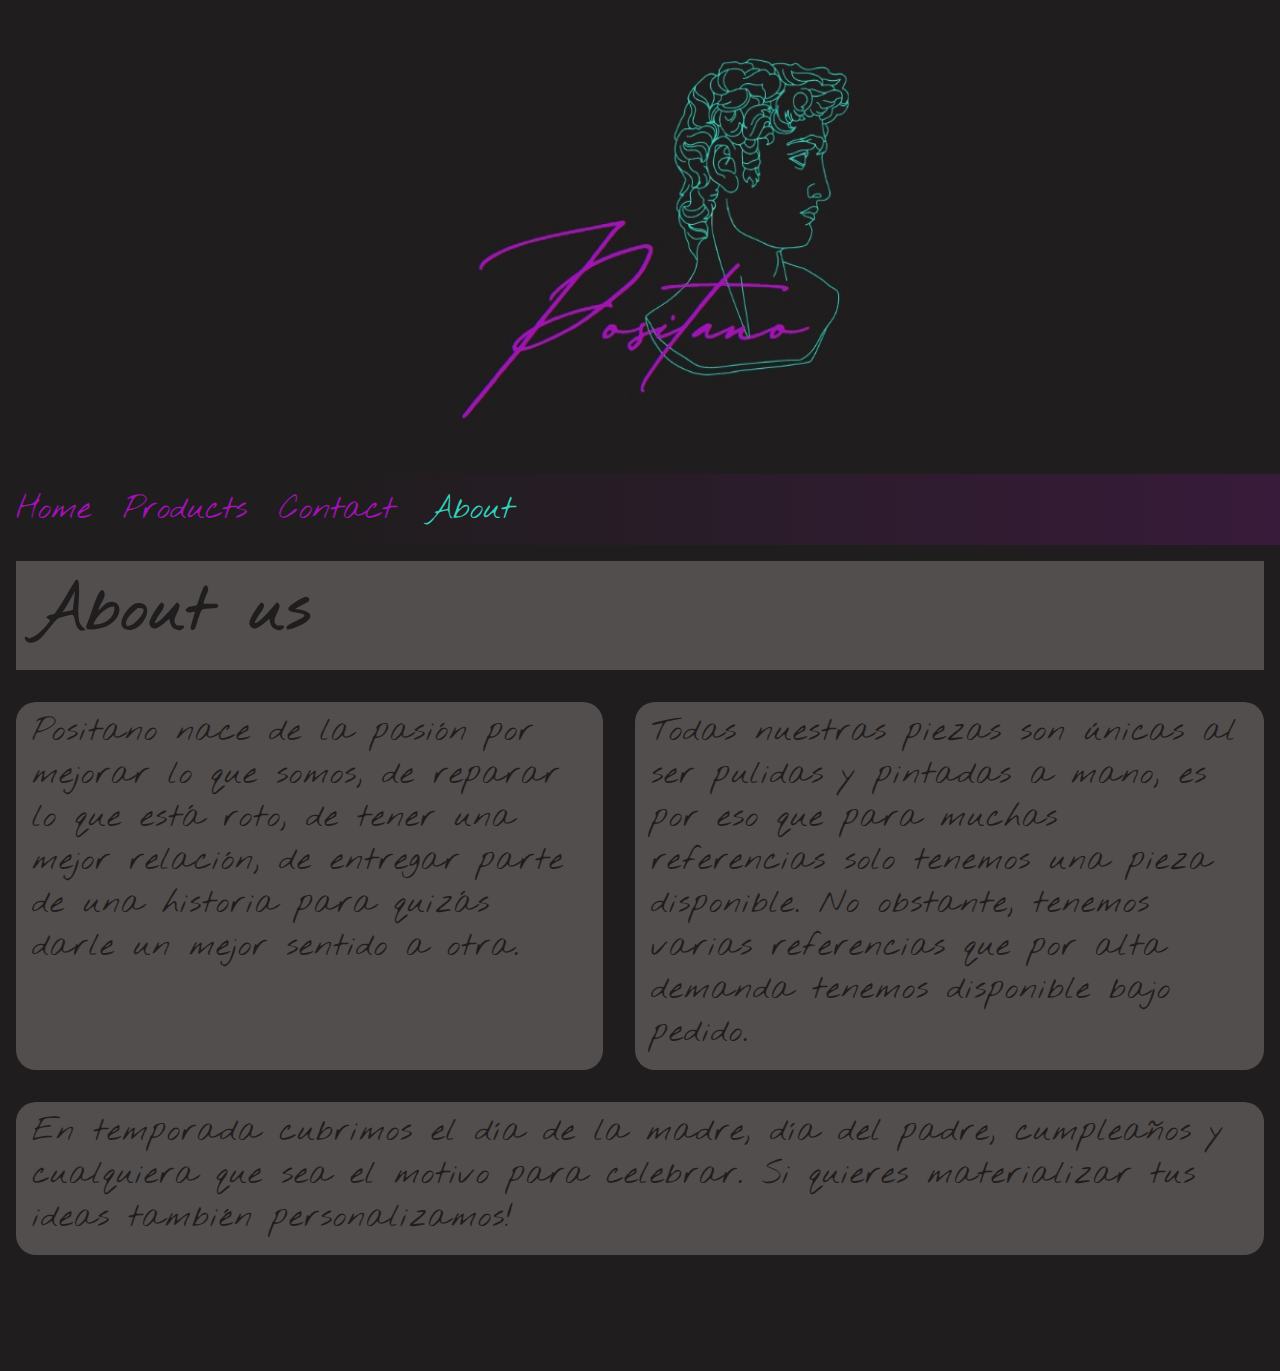
==== pages/about.html @ 5b0afbdd "added sass2 mixins, extend and maps" ====
<!DOCTYPE html>
<html lang="en">
<head>
    <meta charset="UTF-8">
    <meta http-equiv="X-UA-Compatible" content="IE=edge">
    <meta name="viewport" content="width=device-width, initial-scale=1.0">
    <link rel="stylesheet" href="https://cdnjs.cloudflare.com/ajax/libs/font-awesome/6.1.2/css/all.min.css" integrity="sha512-1sCRPdkRXhBV2PBLUdRb4tMg1w2YPf37qatUFeS7zlBy7jJI8Lf4VHwWfZZfpXtYSLy85pkm9GaYVYMfw5BC1A==" crossorigin="anonymous" referrerpolicy="no-referrer" />
    <link rel="stylesheet" href="https://cdnjs.cloudflare.com/ajax/libs/font-awesome/6.1.1/css/all.min.css" integrity="sha512-KfkfwYDsLkIlwQp6LFnl8zNdLGxu9YAA1QvwINks4PhcElQSvqcyVLLD9aMhXd13uQjoXtEKNosOWaZqXgel0g==" crossorigin="anonymous" referrerpolicy="no-referrer" />
    <link rel="stylesheet" href="/styles.css">
    <title>About</title>
</head>
<body>
    <header class="logoframe">
        <img src="/multimedia/Logogreencursive.jpg" alt="Logo" class="logo">
    </header>
    <ul class="navigation">
        <li><a href="/index.html">Home</a></li>
        <li><a href="/pages/products.html">Products</a></li>
        <li><a href="/pages/contact.html">Contact</a></li>
        <li><a class="active" href="#About">About</a></li>
    </ul>
    <article class="maintext">
        <h1>
            About us
        </h1>
        <p class="pharagraph1">
            Positano nace de la pasión por mejorar lo que somos, de reparar lo que está roto, de tener una mejor relación, de entregar parte de una historia para quizás darle un mejor sentido a otra. 
        </p>
        <p class="pharagraph2">
            Todas nuestras piezas son únicas al ser pulidas y pintadas a mano, es por eso que para muchas referencias solo tenemos una pieza disponible. No obstante, tenemos varias referencias que por alta demanda tenemos disponible bajo pedido.   
        </p>
        <p class="pharagraph3">
            En temporada cubrimos el día de la madre, día del padre, cumpleaños y cualquiera que sea el motivo para celebrar. Si quieres materializar tus ideas también personalizamos! 
        </p>
    </article>
    <footer>
        <section class="under">
            <div class="social"><i class="fa-brands fa-instagram"></i></div>
            <div class="social"><i class="fa-brands fa-pinterest"></i></div>
            <div class="social"><i class="fa-brands fa-whatsapp"></i></div>
        </section>
    </footer> 
</body>
</html>
---- styles.css ----
@import url("https://fonts.googleapis.com/css2?family=Nothing+You+Could+Do&display=swap");
* {
  margin: 0;
  padding: 0;
  box-sizing: border-box;
}

/*

mixin

@mixin fonts{
    $positanofont;
    font-size: 3rem;
    color: $color1
}

p{
    @include fonts;
}

Map, map-get
$colors: (
    primary: #a411b8,
    secundary: #31d1bc,
    backgrounds: #1f1d1d,
);


body{
    background-color: map-get($colors, $backgrounds);
}

extend 

article{
    background-color: $color1;
}

div{
    @extend artcicle;
    background-color: lighten (25%)
}


*/
body {
  background-color: #1f1d1d;
}

.logoframe {
  padding: 20px;
  text-align: center;
}

.logo {
  height: 430px;
  width: 450px;
  padding: 0px;
}

.logo:hover {
  box-shadow: 0px 0px 5px #a411b8, 0px 0px 10px #31d1bc, 0px 0px 25px #a411b8;
  border-radius: 50%;
  transition: all 2s;
}

.navigation {
  list-style-type: none;
  margin: 0;
  padding: 0;
  overflow: hidden;
  background-image: linear-gradient(to right, #1f1d1d 23%, rgba(165, 17, 184, 0.185));
}

li {
  float: left;
}

li a {
  display: block;
  color: #a411b8;
  text-align: center;
  padding: 14px 16px;
  text-decoration: none;
  font-family: "Nothing You Could Do", cursive;
  font-size: 2rem;
}

li a:hover:not(.active) {
  color: #31d1bc;
}

.active {
  color: #31d1bc;
}

.maintext {
  margin: 1rem;
  display: grid;
  gap: 2rem;
  grid-template-columns: 1fr, 1fr;
  grid-template-rows: 2fr, 1fr, 1fr, 2fr;
  font-family: "Nothing You Could Do", cursive;
  justify-content: center;
}
.maintext h1 {
  grid-column: 1/3;
  grid-row: 1/2;
  background-color: #524e4e;
  padding: 1rem;
  padding-top: 0.5rem;
  font-size: 4rem;
  letter-spacing: 1px;
  color: #1f1d1d;
}
.maintext .pharagraph1 {
  border-radius: 20px;
  justify-content: center;
  color: #1f1d1d;
  grid-column: 1/2;
  grid-row: 2/3;
  padding: 1rem;
  padding-top: 0.5rem;
  font-size: 2rem;
  letter-spacing: 1px;
  background-color: #524e4e;
}
.maintext .pharagraph2 {
  border-radius: 20px;
  color: #1f1d1d;
  grid-column: 2/3;
  grid-row: 2/3;
  padding: 1rem;
  padding-top: 0.5rem;
  font-size: 2rem;
  letter-spacing: 1px;
  background-color: #524e4e;
}
.maintext .pharagraph3 {
  border-radius: 20px;
  color: #1f1d1d;
  grid-column: 1/3;
  grid-row: 3/4;
  padding: 1rem;
  padding-top: 0.5rem;
  font-size: 2rem;
  letter-spacing: 1px;
  background-color: #524e4e;
}

.mainframe {
  height: 70vh;
  max-width: 100%;
  display: grid;
  gap: 1rem;
  grid-template-columns: 1fr, 2fr, 1fr;
  grid-template-rows: 2fr 1fr;
  margin: 10px;
  padding: 10px;
}

.maininside {
  border: 1px solid #a411b8;
  margin: 0;
  opacity: 0.5;
}

.maininside:hover {
  border-color: #31d1bc;
  opacity: 1;
}

.inner1 {
  background-image: url(./multimedia/outdoors1.jpg);
  background-position: center;
  background-size: cover;
  grid-column: 1/2;
  grid-row: 1/3;
  height: 100%;
  width: 100%;
  border: 2px solid;
  margin: 0px;
  padding: 40px;
}

.inner2 {
  background-image: url(./multimedia/indoors2.jpg);
  background-position: center;
  background-size: cover;
  grid-column: 2/3;
  grid-row: 1/2;
  height: 100%;
  width: 100%;
  border: 2px solid;
  margin: 0px;
  padding: 40px;
}

.inner3 {
  background-image: url(./multimedia/outdoors3.jpg);
  background-position: center;
  background-size: cover;
  grid-column: 3/4;
  grid-row: 1/3;
  height: 100%;
  width: 100%;
  border: 2px solid;
  margin: 0px;
  padding: 40px;
}

.inner4 {
  background-image: url(./multimedia/indoors8.jpg);
  background-position: center;
  background-size: cover;
  grid-column: 2/3;
  grid-row: 2/3;
  height: 100%;
  width: 100%;
  border: 2px solid;
  margin: 0px;
  padding: 40px;
}

.under {
  background-color: #1f1d1d;
  display: flex;
  flex-direction: row;
  justify-content: center;
}

.social {
  color: #31d1bc;
  padding: 50px;
  font-size: 80px;
}

.social:hover {
  color: #a411b8;
}

@media only screen and (max-width: 720px) {
  .social {
    font-size: 30px;
    padding: 20px;
  }
}
@media only screen and (max-width: 840px) {
  .logo {
    height: 210px;
    width: 250px;
    padding: 0px;
  }
}
@media only screen and (min-width: 580) {
  ul {
    flex-flow: column;
  }
  li {
    margin: 10px;
  }
}/*# sourceMappingURL=styles.css.map */
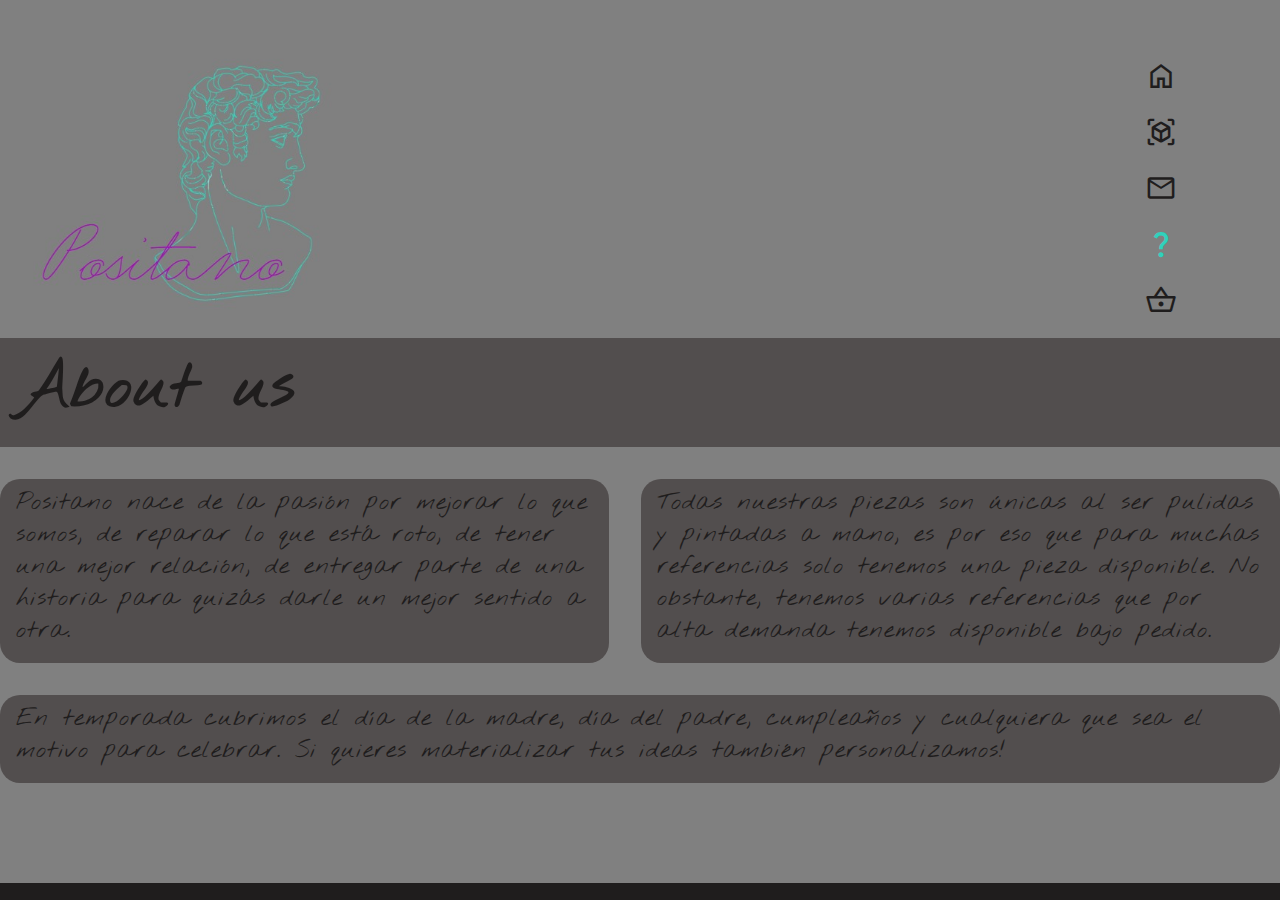
==== commit 4f91959b: "improved responsive design" ====
--- a/pages/about.html
+++ b/pages/about.html
@@ -6,19 +6,33 @@
     <meta name="viewport" content="width=device-width, initial-scale=1.0">
     <link rel="stylesheet" href="https://cdnjs.cloudflare.com/ajax/libs/font-awesome/6.1.2/css/all.min.css" integrity="sha512-1sCRPdkRXhBV2PBLUdRb4tMg1w2YPf37qatUFeS7zlBy7jJI8Lf4VHwWfZZfpXtYSLy85pkm9GaYVYMfw5BC1A==" crossorigin="anonymous" referrerpolicy="no-referrer" />
     <link rel="stylesheet" href="https://cdnjs.cloudflare.com/ajax/libs/font-awesome/6.1.1/css/all.min.css" integrity="sha512-KfkfwYDsLkIlwQp6LFnl8zNdLGxu9YAA1QvwINks4PhcElQSvqcyVLLD9aMhXd13uQjoXtEKNosOWaZqXgel0g==" crossorigin="anonymous" referrerpolicy="no-referrer" />
+    <link rel="stylesheet" href="https://fonts.googleapis.com/css2?family=Material+Symbols+Outlined:opsz,wght,FILL,GRAD@48,400,0,0" />
     <link rel="stylesheet" href="/styles.css">
     <title>About</title>
 </head>
 <body>
-    <header class="logoframe">
-        <img src="/multimedia/Logogreencursive.jpg" alt="Logo" class="logo">
-    </header>
+<header class="logoframe">
+    <div class="logo">
+    </div>
     <ul class="navigation">
-        <li><a href="/index.html">Home</a></li>
-        <li><a href="/pages/products.html">Products</a></li>
-        <li><a href="/pages/contact.html">Contact</a></li>
-        <li><a class="active" href="#About">About</a></li>
+        <li><a href="/index.html"><span class="material-symbols-outlined">
+                home
+                </span></a></li>
+        <li><a  href="./products.html"><span class="material-symbols-outlined">
+                view_in_ar
+                </span></a></li>
+        <li><a href="/pages/contact.html"><span class="material-symbols-outlined">
+                mail
+                </span></a></li>
+        <li><a class="active" href="#about"><span class="material-symbols-outlined">
+                question_mark
+                </span></a></li>
+        <li><a href="/pages/about.html"><span class="material-symbols-outlined">
+                    shopping_basket
+                    </span></a>
+        </li>
     </ul>
+</header>
     <article class="maintext">
         <h1>
             About us
--- a/styles.css
+++ b/styles.css
@@ -48,55 +48,501 @@
   background-color: #1f1d1d;
 }
 
+/*logo*/
 .logoframe {
-  padding: 20px;
-  text-align: center;
+  display: flex;
+  flex-direction: row;
+  flex-shrink: 1;
+  justify-content: space-between;
+  padding: 0;
+  text-align: left;
+  background-image: linear-gradient(to right, #1f1d1d 83%, rgba(165, 17, 184, 0.185));
 }
 
 .logo {
-  height: 430px;
-  width: 450px;
-  padding: 0px;
+  background-image: url(/multimedia/logogreencurs.jpg);
+  background-size: cover;
+  height: 200px;
+  width: 220px;
+  padding: 10px;
+  margin: 10px;
 }
 
 .logo:hover {
-  box-shadow: 0px 0px 5px #a411b8, 0px 0px 10px #31d1bc, 0px 0px 25px #a411b8;
-  border-radius: 50%;
-  transition: all 2s;
-}
-
+  border-color: #a411b8;
+}
+
+/*banner*/
+.banner {
+  width: 300px;
+  height: auto;
+  padding-top: 40px;
+  margin: 20px;
+  margin-left: 0;
+  justify-items: center;
+}
+
+.banner-text {
+  font-family: "Nothing You Could Do", cursive;
+  font-size: 0.8rem;
+  color: #a411b8;
+}
+
+/*navbar menu*/
 .navigation {
   list-style-type: none;
-  margin: 0;
+  margin-top: 3rem;
+  margin-right: 35px;
+  margin-bottom: 10px;
   padding: 0;
-  overflow: hidden;
-  background-image: linear-gradient(to right, #1f1d1d 23%, rgba(165, 17, 184, 0.185));
+  height: 100%;
+  width: 10%;
 }
 
 li {
-  float: left;
+  align-items: right;
 }
 
 li a {
-  display: block;
-  color: #a411b8;
+  color: #808080;
   text-align: center;
   padding: 14px 16px;
   text-decoration: none;
   font-family: "Nothing You Could Do", cursive;
-  font-size: 2rem;
+}
+
+span {
+  padding: 12px;
 }
 
 li a:hover:not(.active) {
   color: #31d1bc;
+  transform: scale(1.1);
+  opacity: 1;
 }
 
 .active {
   color: #31d1bc;
-}
-
+  text-decoration: underline;
+  opacity: 1;
+}
+
+.material-symbols-outlined {
+  font-size: 32px;
+}
+
+/*index*/
+.mainframe {
+  height: 100vh auto;
+  max-width: 100%;
+  display: grid;
+  gap: 1rem;
+  grid-template-columns: 1fr, 2fr, 1fr;
+  grid-template-rows: 2fr 1fr;
+  margin: 0;
+  padding: 10px;
+  background-image: linear-gradient(to right, #1f1d1d 83%, rgba(165, 17, 184, 0.185));
+}
+
+.maininside {
+  border: 1px solid;
+  margin: 0;
+  opacity: 0.5;
+}
+
+.maininside:hover {
+  border-color: #31d1bc;
+  transition: 1s;
+  border-radius: 8px;
+  opacity: 1;
+  transform: scale(1.05);
+}
+
+.inner1 {
+  background-image: url(./multimedia/indoors3.jpg);
+  background-position: center;
+  background-size: cover;
+  grid-column: 1/2;
+  grid-row: 1/3;
+  height: 100%;
+  width: 100%;
+  margin: 0px;
+  padding-top: 100px;
+  padding: 40px;
+}
+
+.inner2 {
+  background-image: url(./multimedia/indoors2.jpg);
+  background-position: center;
+  background-size: cover;
+  grid-column: 2/3;
+  grid-row: 1/2;
+  height: 100%;
+  width: 100%;
+  margin: 0px;
+  padding: 40px;
+}
+
+.inner3 {
+  background-image: url(./multimedia/outdoors3.jpg);
+  background-position: center;
+  background-size: cover;
+  grid-column: 3/4;
+  grid-row: 1/3;
+  height: 100%;
+  width: 100%;
+  margin: 0px;
+  padding: 40px;
+}
+
+.inner4 {
+  background-image: url(./multimedia/indoors8.jpg);
+  background-position: center;
+  background-size: cover;
+  grid-column: 2/3;
+  grid-row: 2/3;
+  height: 100%;
+  width: 100%;
+  margin: 0px;
+  padding: 40px;
+}
+
+/*products*/
+.product-background {
+  background-image: linear-gradient(to right, #1f1d1d 83%, rgba(165, 17, 184, 0.185));
+  display: grid;
+  padding: 64px;
+  grid-template-columns: 1fr, 1fr;
+  grid-template-rows: 1fr, 1fr;
+}
+
+.card1 {
+  grid-column: 1/2;
+  grid-row: 1/2;
+  border-radius: 6px;
+  margin: 15px auto;
+  width: 80%;
+  max-width: 100%;
+  min-height: 200px;
+  box-shadow: 0px 3px 5px -1px rgba(0, 0, 0, 0.2), 0px 5px 8px 0px rgba(0, 0, 0, 0.14), 0px 1px 14px 0px rgba(0, 0, 0, 0.12);
+  overflow: hidden;
+  background-image: url(/multimedia/indoors6.jpg);
+  background-size: cover;
+  background-position: bottom;
+}
+
+.info1 {
+  position: relative;
+  width: 100%;
+  height: 500px;
+  background-color: #524e4e;
+  background-size: cover;
+  background-position: bottom;
+  transform: translateY(100%) translateY(-88px) translateZ(0);
+  transition: transform 0.7s ease-out;
+}
+
+.info1:before {
+  z-index: -1;
+  display: block;
+  position: absolute;
+  width: 100%;
+  min-height: 100%;
+  overflow: hidden;
+  background-color: #1f1d1d;
+  filter: blur(10px);
+  background-size: cover;
+  opacity: 0.25;
+  transform: translateY(-100%) translateY(88px) translateZ(0);
+  transition: transform 0.5s ease-out;
+}
+
+.card1:hover .info1,
+.card1:hover .info1:before {
+  transform: translateY(0) translateZ(0);
+  border: 1px solid #31d1bc;
+  background-color: #1f1d1d;
+}
+
+.title1 {
+  margin: 0;
+  padding: 1rem;
+  font-size: 4rem;
+  line-height: 1;
+  color: #31d1bc;
+  font-family: "Nothing You Could Do", cursive;
+  text-align: center;
+}
+
+.description1 {
+  margin: 0;
+  padding: 3rem 24px 24px;
+  font-size: 1.5rem;
+  line-height: 1.5;
+  color: #31d1bc;
+  font-family: "Nothing You Could Do", cursive;
+}
+
+.card2 {
+  grid-column: 2/3;
+  grid-row: 1/2;
+  border-radius: 6px;
+  margin: 15px auto;
+  width: 80%;
+  max-width: 100%;
+  min-height: 200px;
+  box-shadow: 0px 3px 5px -1px rgba(0, 0, 0, 0.2), 0px 5px 8px 0px rgba(0, 0, 0, 0.14), 0px 1px 14px 0px rgba(0, 0, 0, 0.12);
+  overflow: hidden;
+  background-image: url(/multimedia/outdoors.jpg);
+  background-size: cover;
+  background-position: bottom;
+}
+
+.info2 {
+  position: relative;
+  width: 100%;
+  height: 500px;
+  background-color: #524e4e;
+  transform: translateY(100%) translateY(-88px) translateZ(0);
+  transition: transform 0.7s ease-out;
+}
+
+.info2:before {
+  z-index: -1;
+  display: block;
+  position: absolute;
+  width: 100%;
+  min-height: 100%;
+  overflow: hidden;
+  background-image: url(/multimedia/outdoors1.jpg);
+  filter: blur(10px);
+  background-size: cover;
+  opacity: 0.25;
+  transform: translateY(-100%) translateY(88px) translateZ(0);
+  transition: transform 0.5s ease-out;
+}
+
+.card2:hover .info2,
+.card2:hover .info2:before {
+  transform: translateY(0) translateZ(0);
+  border: 1px solid #31d1bc;
+  background-color: #1f1d1d;
+}
+
+.title2 {
+  margin: 0;
+  padding: 1rem;
+  font-size: 4rem;
+  line-height: 1;
+  color: #31d1bc;
+  font-family: "Nothing You Could Do", cursive;
+  text-align: center;
+}
+
+.description2 {
+  margin: 0;
+  padding: 0 24px 24px;
+  font-size: 1.5rem;
+  line-height: 1.5;
+  color: #31d1bc;
+  font-family: "Nothing You Could Do", cursive;
+}
+
+.card3 {
+  grid-column: 2/3;
+  grid-row: 2/3;
+  border-radius: 6px;
+  margin: 15px auto;
+  width: 80%;
+  max-width: 100%;
+  min-height: 200px;
+  box-shadow: 0px 3px 5px -1px rgba(0, 0, 0, 0.2), 0px 5px 8px 0px rgba(0, 0, 0, 0.14), 0px 1px 14px 0px rgba(0, 0, 0, 0.12);
+  overflow: hidden;
+  background-image: url(/multimedia/indoors9.jpg);
+  background-size: cover;
+  background-position: bottom;
+}
+
+.info3 {
+  position: relative;
+  width: 100%;
+  height: 500px;
+  background-color: #524e4e;
+  transform: translateY(100%) translateY(-88px) translateZ(0);
+  transition: transform 0.7s ease-out;
+}
+
+.info3:before {
+  z-index: -1;
+  display: block;
+  position: absolute;
+  width: 100%;
+  min-height: 100%;
+  overflow: hidden;
+  background-image: url(/multimedia/outdoors1.jpg);
+  filter: blur(10px);
+  background-size: cover;
+  opacity: 0.25;
+  transform: translateY(-100%) translateY(88px) translateZ(0);
+  transition: transform 0.5s ease-out;
+}
+
+.card3:hover .info3,
+.card3:hover .info3:before {
+  transform: translateY(0) translateZ(0);
+  border: 1px solid #31d1bc;
+  background-color: #1f1d1d;
+}
+
+.title3 {
+  margin: 0;
+  padding: 1rem;
+  font-size: 4rem;
+  line-height: 1;
+  color: #31d1bc;
+  font-family: "Nothing You Could Do", cursive;
+  text-align: center;
+}
+
+.description3 {
+  margin: 0;
+  padding: 0 24px 24px;
+  font-size: 1.5rem;
+  line-height: 1.5;
+  color: #31d1bc;
+  font-family: "Nothing You Could Do", cursive;
+}
+
+.card4 {
+  grid-column: 1/2;
+  grid-row: 2/3;
+  border-radius: 6px;
+  margin: 15px auto;
+  width: 80%;
+  max-width: 100%;
+  min-height: 200px;
+  box-shadow: 0px 3px 5px -1px rgba(0, 0, 0, 0.2), 0px 5px 8px 0px rgba(0, 0, 0, 0.14), 0px 1px 14px 0px rgba(0, 0, 0, 0.12);
+  overflow: hidden;
+  background-image: url(/multimedia/specialdays4.jpg);
+  background-size: cover;
+}
+
+.info4 {
+  position: relative;
+  width: 100%;
+  height: 500px;
+  background-color: #524e4e;
+  transform: translateY(100%) translateY(-88px) translateZ(0);
+  transition: transform 0.5s ease-out;
+}
+
+.info4:before {
+  z-index: -1;
+  display: block;
+  position: absolute;
+  width: 100%;
+  min-height: 100%;
+  overflow: hidden;
+  background-image: url(/multimedia/outdoors1.jpg);
+  filter: blur(10px);
+  background-size: cover;
+  opacity: 0.25;
+  transform: translateY(-100%) translateY(88px) translateZ(0);
+  transition: transform 0.5s ease-out;
+}
+
+.card4:hover .info4,
+.card4:hover .info4:before {
+  transform: translateY(0) translateZ(0);
+  border: 1px solid #31d1bc;
+  background-color: #1f1d1d;
+}
+
+.title4 {
+  margin: 0;
+  padding: 1rem;
+  font-size: 4rem;
+  line-height: 1;
+  color: #31d1bc;
+  font-family: "Nothing You Could Do", cursive;
+  text-align: center;
+}
+
+.description4 {
+  margin: 0;
+  padding: 0 24px 24px;
+  font-size: 1.5rem;
+  line-height: 1.5;
+  color: #31d1bc;
+  font-family: "Nothing You Could Do", cursive;
+}
+
+/* end */
+/*contact*/
+#form {
+  position: relative;
+  width: 500px;
+  margin: 50px auto 100px auto;
+}
+
+input {
+  font-family: "Nothing You Could Do", cursive;
+  font-size: 1rem;
+  width: 470px;
+  height: 50px;
+  padding: 0px 15px 0px 15px;
+  outline: none;
+  color: #726659;
+  border: solid 1px #b3aca7;
+  border-bottom: none;
+  transition: all 0.3s ease-in-out;
+}
+
+input:hover {
+  background: #b3aca7;
+  color: #e2dedb;
+}
+
+textarea {
+  width: 470px;
+  max-width: 470px;
+  height: 110px;
+  max-height: 110px;
+  padding: 15px;
+  outline: none;
+  color: #726659;
+  font-family: "Nothing You Could Do", cursive;
+  font-size: 1rem;
+  border: solid 1px #b3aca7;
+  transition: all 0.3s ease-in-out;
+}
+
+textarea:hover {
+  background: #b3aca7;
+  color: #e2dedb;
+}
+
+#submit {
+  width: 470px;
+  padding: 0;
+  margin: -5px 0px 0px 0px;
+  font-family: "Nothing You Could Do", cursive;
+  font-size: 0.875em;
+  color: #b3aca7;
+  outline: none;
+  cursor: pointer;
+  border: solid 1px #b3aca7;
+  border-top: none;
+}
+
+#submit:hover {
+  color: #e2dedb;
+}
+
+/*about*/
 .maintext {
-  margin: 1rem;
+  background-image: linear-gradient(to right, #1f1d1d 83%, rgba(165, 17, 184, 0.185));
+  margin: 0;
   display: grid;
   gap: 2rem;
   grid-template-columns: 1fr, 1fr;
@@ -122,7 +568,7 @@
   grid-row: 2/3;
   padding: 1rem;
   padding-top: 0.5rem;
-  font-size: 2rem;
+  font-size: 1.5rem;
   letter-spacing: 1px;
   background-color: #524e4e;
 }
@@ -133,7 +579,7 @@
   grid-row: 2/3;
   padding: 1rem;
   padding-top: 0.5rem;
-  font-size: 2rem;
+  font-size: 1.5rem;
   letter-spacing: 1px;
   background-color: #524e4e;
 }
@@ -144,87 +590,15 @@
   grid-row: 3/4;
   padding: 1rem;
   padding-top: 0.5rem;
-  font-size: 2rem;
+  font-size: 1.5rem;
   letter-spacing: 1px;
   background-color: #524e4e;
 }
 
-.mainframe {
-  height: 70vh;
-  max-width: 100%;
-  display: grid;
-  gap: 1rem;
-  grid-template-columns: 1fr, 2fr, 1fr;
-  grid-template-rows: 2fr 1fr;
-  margin: 10px;
-  padding: 10px;
-}
-
-.maininside {
-  border: 1px solid #a411b8;
-  margin: 0;
-  opacity: 0.5;
-}
-
-.maininside:hover {
-  border-color: #31d1bc;
-  opacity: 1;
-}
-
-.inner1 {
-  background-image: url(./multimedia/outdoors1.jpg);
-  background-position: center;
-  background-size: cover;
-  grid-column: 1/2;
-  grid-row: 1/3;
-  height: 100%;
-  width: 100%;
-  border: 2px solid;
-  margin: 0px;
-  padding: 40px;
-}
-
-.inner2 {
-  background-image: url(./multimedia/indoors2.jpg);
-  background-position: center;
-  background-size: cover;
-  grid-column: 2/3;
-  grid-row: 1/2;
-  height: 100%;
-  width: 100%;
-  border: 2px solid;
-  margin: 0px;
-  padding: 40px;
-}
-
-.inner3 {
-  background-image: url(./multimedia/outdoors3.jpg);
-  background-position: center;
-  background-size: cover;
-  grid-column: 3/4;
-  grid-row: 1/3;
-  height: 100%;
-  width: 100%;
-  border: 2px solid;
-  margin: 0px;
-  padding: 40px;
-}
-
-.inner4 {
-  background-image: url(./multimedia/indoors8.jpg);
-  background-position: center;
-  background-size: cover;
-  grid-column: 2/3;
-  grid-row: 2/3;
-  height: 100%;
-  width: 100%;
-  border: 2px solid;
-  margin: 0px;
-  padding: 40px;
-}
-
+/* end about*/
+/*footer*/
 .under {
-  background-color: #1f1d1d;
+  background-image: linear-gradient(to right, #1f1d1d 83%, rgba(165, 17, 184, 0.185));
   display: flex;
   flex-direction: row;
   justify-content: center;
@@ -233,31 +607,293 @@
 .social {
   color: #31d1bc;
   padding: 50px;
-  font-size: 80px;
+  font-size: 45px;
 }
 
 .social:hover {
   color: #a411b8;
 }
 
+/*mediaqueries*/
+/*logo media*/
+@media screen and (min-width: 900px) {
+  .logo {
+    height: 320px;
+    width: 350px;
+    padding: 0px;
+    margin-top: 0px;
+    background-image: url(/multimedia/Graylogo.jpeg);
+  }
+  .logoframe {
+    background-image: linear-gradient(to right, #808080 100%, rgba(165, 17, 184, 0.185));
+  }
+}
+@media screen and (max-width: 700px) {
+  .logoframe {
+    background-image: linear-gradient(to right, #1f1d1d 83%, rgba(29, 122, 110, 0.871));
+  }
+  .logo {
+    height: 190px;
+    width: 210px;
+    margin-top: 50px;
+  }
+  .mainframe {
+    background-image: linear-gradient(to right, #1f1d1d 83%, rgba(29, 122, 110, 0.871));
+  }
+}
+@media only screen and (max-width: 500px) {
+  .logoframe {
+    display: flex;
+    flex-direction: column;
+    background-image: linear-gradient(to right, #808080 100%, rgba(165, 17, 184, 0.185));
+  }
+  .logo {
+    background-image: url(/multimedia/WomanLogo.jpg);
+    height: 300px;
+    width: 330px;
+    margin: 0;
+    padding: 0;
+  }
+}
+/*navbar media*/
+@media only screen and (min-width: 900px) {
+  li a {
+    color: #1f1d1d;
+  }
+}
+@media screen and (max-width: 500px) {
+  .navigation {
+    display: flex;
+    flex-direction: row;
+    flex-shrink: 1;
+    list-style-type: none;
+    margin-left: 20px;
+    padding: 0;
+    height: auto;
+    width: 80%;
+    justify-content: center;
+  }
+  li a {
+    color: #524e4e;
+    padding: 0;
+    margin: 0;
+    box-sizing: border-box;
+  }
+}
+/*index media*/
+@media only screen and (min-width: 900px) {
+  .mainframe {
+    background-image: linear-gradient(to right, #808080 100%, rgba(165, 17, 184, 0.185));
+  }
+  .mainframe .maininside:hover {
+    border-color: #a411b8;
+  }
+  .mainframe .inner1 {
+    padding: 120px;
+  }
+  .mainframe .inner2 {
+    padding: 120px;
+  }
+  .mainframe .inner3 {
+    padding: 120px;
+  }
+  .mainframe .inner4 {
+    padding: 120px;
+  }
+}
+@media screen and (max-width: 700px) {
+  .mainframe {
+    background-image: linear-gradient(to right, #1f1d1d 83%, rgba(29, 122, 110, 0.871));
+  }
+}
+@media screen and (max-width: 500px) {
+  .mainframe {
+    background-image: linear-gradient(to right, #808080 100%, rgba(165, 17, 184, 0.185));
+    display: flex;
+    flex-grow: auto;
+    flex-direction: column;
+    background-position: cover;
+  }
+  .inner1 {
+    padding: 130px;
+  }
+  .inner2 {
+    padding: 130px;
+  }
+  .inner3 {
+    padding: 130px;
+    background-position: bottom;
+  }
+  .inner4 {
+    padding: 130px;
+  }
+}
+@media screen and (max-width: 320px) {
+  .inner1 {
+    padding: 120px;
+  }
+  .inner2 {
+    padding: 120px;
+  }
+  .inner3 {
+    padding: 120px;
+  }
+  .inner4 {
+    padding: 120px;
+  }
+}
+/* product media*/
+@media only screen and (min-width: 900px) {
+  .product-background {
+    background-image: linear-gradient(to right, #808080 100%, rgba(165, 17, 184, 0.185));
+  }
+}
+@media screen and (max-width: 700px) {
+  .product-background {
+    background-image: linear-gradient(to right, #1f1d1d 83%, rgba(29, 122, 110, 0.871));
+    display: flex;
+    flex-direction: column;
+  }
+}
+@media screen and (max-width: 500px) {
+  .product-background {
+    background-image: linear-gradient(to right, #808080 100%, rgba(165, 17, 184, 0.185));
+    margin: 0px;
+    padding: 0px;
+  }
+}
+@media screen and (max-width: 400px) {
+  .title1 {
+    margin: 0;
+    padding: 1rem;
+    font-size: 4rem;
+    line-height: 1;
+    color: #31d1bc;
+    font-family: "Nothing You Could Do", cursive;
+    text-align: center;
+  }
+  .description1 {
+    margin: 0;
+    padding: 0 24px 24px;
+    font-size: 1.3rem;
+    line-height: 1;
+    color: #31d1bc;
+    font-family: "Nothing You Could Do", cursive;
+  }
+  .title2 {
+    margin: 0;
+    padding: 1rem;
+    font-size: 4rem;
+    line-height: 1;
+    color: #31d1bc;
+    font-family: "Nothing You Could Do", cursive;
+    text-align: center;
+  }
+  .description2 {
+    margin: 0;
+    padding: 0 24px 24px;
+    font-size: 1.3rem;
+    line-height: 1;
+    color: #31d1bc;
+    font-family: "Nothing You Could Do", cursive;
+  }
+  .title3 {
+    margin: 0;
+    padding: 1rem;
+    font-size: 4rem;
+    line-height: 1;
+    color: #31d1bc;
+    font-family: "Nothing You Could Do", cursive;
+    text-align: center;
+  }
+  .description3 {
+    margin: 0;
+    padding: 0 24px 24px;
+    font-size: 1.3rem;
+    line-height: 1;
+    color: #31d1bc;
+    font-family: "Nothing You Could Do", cursive;
+  }
+  .title4 {
+    margin: 0;
+    padding: 1rem;
+    font-size: 4rem;
+    line-height: 1;
+    color: #31d1bc;
+    font-family: "Nothing You Could Do", cursive;
+    text-align: center;
+  }
+  .description4 {
+    margin: 0;
+    padding: 0 24px 24px;
+    font-size: 1.3rem;
+    line-height: 1;
+    color: #31d1bc;
+    font-family: "Nothing You Could Do", cursive;
+  }
+}
+/*about media*/
+@media only screen and (min-width: 900px) {
+  .maintext {
+    background-image: linear-gradient(to right, #808080 100%, rgba(165, 17, 184, 0.185));
+  }
+}
+@media only screen and (max-width: 700px) {
+  .maintext {
+    background-image: linear-gradient(to right, #1f1d1d 83%, rgba(29, 122, 110, 0.871));
+  }
+}
+@media only screen and (max-width: 500px) {
+  .maintext {
+    background-image: linear-gradient(to right, #808080 100%, rgba(165, 17, 184, 0.185));
+    display: block;
+  }
+  .pharagraph1 {
+    margin: 10px;
+  }
+  .pharagraph2 {
+    margin: 10px;
+  }
+  .pharagraph3 {
+    margin: 10px;
+    margin-bottom: 0;
+  }
+}
+@media only screen and (max-width: 318px) {
+  .maintext {
+    background-image: linear-gradient(to right, #808080 100%, rgba(165, 17, 184, 0.185));
+    display: block;
+  }
+  .pharagraph1 {
+    margin: 10px;
+  }
+  .pharagraph2 {
+    margin: 10px;
+    margin-bottom: 0;
+  }
+  .pharagraph3 {
+    margin: 10px;
+  }
+}
+/*footer media*/
+@media only screen and (min-width: 900px) {
+  .under {
+    background-image: linear-gradient(to right, #808080 100%, rgba(165, 17, 184, 0.185));
+  }
+}
 @media only screen and (max-width: 720px) {
   .social {
     font-size: 30px;
     padding: 20px;
   }
 }
-@media only screen and (max-width: 840px) {
-  .logo {
-    height: 210px;
-    width: 250px;
-    padding: 0px;
-  }
-}
-@media only screen and (min-width: 580) {
-  ul {
-    flex-flow: column;
-  }
-  li {
-    margin: 10px;
+@media only screen and (max-width: 700px) {
+  .under {
+    background-image: linear-gradient(to right, #1f1d1d 83%, rgba(29, 122, 110, 0.871));
+  }
+}
+@media only screen and (max-width: 500px) {
+  .under {
+    background-image: linear-gradient(to right, #808080 100%, rgba(165, 17, 184, 0.185));
   }
 }/*# sourceMappingURL=styles.css.map */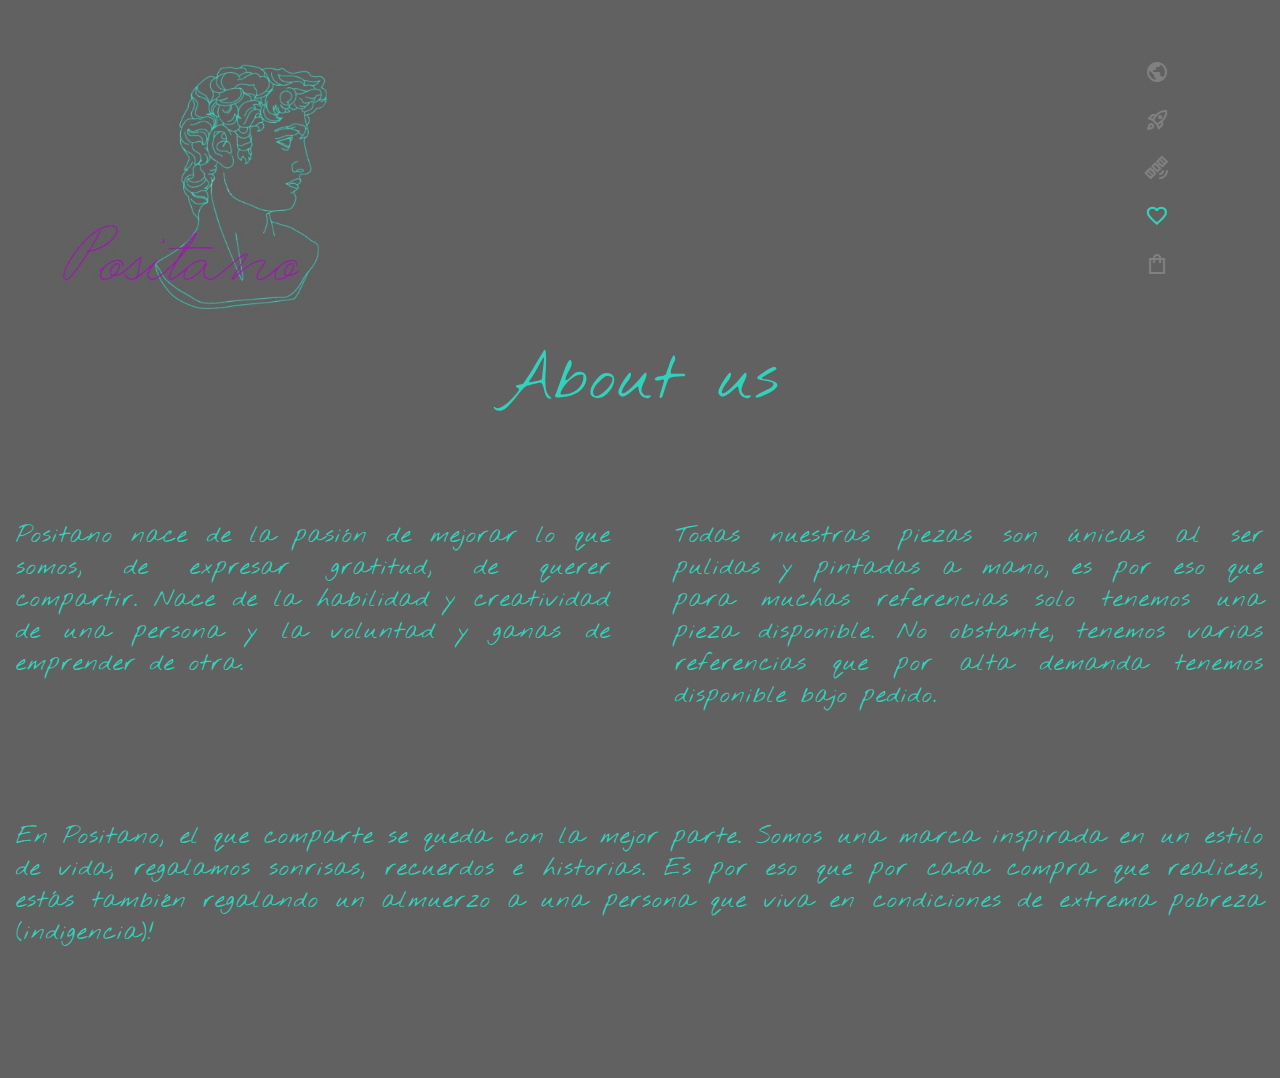
==== commit dbfeb7b6: "added 5th file, finished styles and improved responsivness" ====
--- a/pages/about.html
+++ b/pages/about.html
@@ -5,8 +5,7 @@
     <meta http-equiv="X-UA-Compatible" content="IE=edge">
     <meta name="viewport" content="width=device-width, initial-scale=1.0">
     <link rel="stylesheet" href="https://cdnjs.cloudflare.com/ajax/libs/font-awesome/6.1.2/css/all.min.css" integrity="sha512-1sCRPdkRXhBV2PBLUdRb4tMg1w2YPf37qatUFeS7zlBy7jJI8Lf4VHwWfZZfpXtYSLy85pkm9GaYVYMfw5BC1A==" crossorigin="anonymous" referrerpolicy="no-referrer" />
-    <link rel="stylesheet" href="https://cdnjs.cloudflare.com/ajax/libs/font-awesome/6.1.1/css/all.min.css" integrity="sha512-KfkfwYDsLkIlwQp6LFnl8zNdLGxu9YAA1QvwINks4PhcElQSvqcyVLLD9aMhXd13uQjoXtEKNosOWaZqXgel0g==" crossorigin="anonymous" referrerpolicy="no-referrer" />
-    <link rel="stylesheet" href="https://fonts.googleapis.com/css2?family=Material+Symbols+Outlined:opsz,wght,FILL,GRAD@48,400,0,0" />
+    <link rel="stylesheet" href="https://fonts.googleapis.com/css2?family=Material+Symbols+Sharp:opsz,wght,FILL,GRAD@20..48,100..700,0..1,-50..200" />
     <link rel="stylesheet" href="/styles.css">
     <title>About</title>
 </head>
@@ -15,21 +14,21 @@
     <div class="logo">
     </div>
     <ul class="navigation">
-        <li><a href="/index.html"><span class="material-symbols-outlined">
-                home
-                </span></a></li>
-        <li><a  href="./products.html"><span class="material-symbols-outlined">
-                view_in_ar
-                </span></a></li>
-        <li><a href="/pages/contact.html"><span class="material-symbols-outlined">
-                mail
-                </span></a></li>
-        <li><a class="active" href="#about"><span class="material-symbols-outlined">
-                question_mark
-                </span></a></li>
-        <li><a href="/pages/about.html"><span class="material-symbols-outlined">
-                    shopping_basket
-                    </span></a>
+        <li><a href="/index.html"><span class="material-symbols-sharp">
+            public
+            </span></a></li>
+        <li><a  href="/pages/products.html"><span class="material-symbols-sharp">
+            rocket_launch
+            </span></a></li>
+        <li><a href="/pages/contact.html"><span class="material-symbols-sharp">
+            satellite_alt
+            </span></a></li>
+        <li><a class="active" href="#about"><span class="material-symbols-sharp">
+            favorite
+            </span></a></li>
+        <li><a href="/pages/cart.html"><span class="material-symbols-sharp">
+            shopping_bag
+            </span></a>
         </li>
     </ul>
 </header>
@@ -38,13 +37,13 @@
             About us
         </h1>
         <p class="pharagraph1">
-            Positano nace de la pasión por mejorar lo que somos, de reparar lo que está roto, de tener una mejor relación, de entregar parte de una historia para quizás darle un mejor sentido a otra. 
+            Positano nace de la pasión de mejorar lo que somos, de expresar gratitud, de querer compartir. Nace de la habilidad y creatividad de una persona y la voluntad y ganas de emprender de otra.  
         </p>
         <p class="pharagraph2">
-            Todas nuestras piezas son únicas al ser pulidas y pintadas a mano, es por eso que para muchas referencias solo tenemos una pieza disponible. No obstante, tenemos varias referencias que por alta demanda tenemos disponible bajo pedido.   
+            Todas nuestras piezas son únicas al ser pulidas y pintadas a mano, es por eso que para muchas referencias solo tenemos una pieza disponible. No obstante, tenemos varias referencias que por alta demanda tenemos disponible bajo pedido.  
         </p>
         <p class="pharagraph3">
-            En temporada cubrimos el día de la madre, día del padre, cumpleaños y cualquiera que sea el motivo para celebrar. Si quieres materializar tus ideas también personalizamos! 
+            En Positano, el que comparte se queda con la mejor parte. Somos una marca inspirada en un estilo de vida; regalamos sonrisas, recuerdos e historias. Es por eso que por cada compra que realices, estás también regalando un almuerzo a una persona que viva en condiciones de extrema pobreza (indigencia)! 
         </p>
     </article>
     <footer>
--- a/styles.css
+++ b/styles.css
@@ -56,36 +56,20 @@
   justify-content: space-between;
   padding: 0;
   text-align: left;
-  background-image: linear-gradient(to right, #1f1d1d 83%, rgba(165, 17, 184, 0.185));
+  background-image: linear-gradient(to right, #1f1d1d 43%, rgba(165, 17, 184, 0.185));
 }
 
 .logo {
   background-image: url(/multimedia/logogreencurs.jpg);
   background-size: cover;
-  height: 200px;
-  width: 220px;
+  height: 300px;
+  width: 320px;
   padding: 10px;
   margin: 10px;
 }
 
 .logo:hover {
   border-color: #a411b8;
-}
-
-/*banner*/
-.banner {
-  width: 300px;
-  height: auto;
-  padding-top: 40px;
-  margin: 20px;
-  margin-left: 0;
-  justify-items: center;
-}
-
-.banner-text {
-  font-family: "Nothing You Could Do", cursive;
-  font-size: 0.8rem;
-  color: #a411b8;
 }
 
 /*navbar menu*/
@@ -117,8 +101,6 @@
 
 li a:hover:not(.active) {
   color: #31d1bc;
-  transform: scale(1.1);
-  opacity: 1;
 }
 
 .active {
@@ -128,7 +110,8 @@
 }
 
 .material-symbols-outlined {
-  font-size: 32px;
+  font-size: 64px;
+  font-variation-settings: "FILL" 0, "wght" 400, "GRAD" 0, "opsz" 48;
 }
 
 /*index*/
@@ -138,24 +121,22 @@
   display: grid;
   gap: 1rem;
   grid-template-columns: 1fr, 2fr, 1fr;
-  grid-template-rows: 2fr 1fr;
+  grid-template-rows: 1fr, 1fr;
   margin: 0;
   padding: 10px;
-  background-image: linear-gradient(to right, #1f1d1d 83%, rgba(165, 17, 184, 0.185));
+  background-image: linear-gradient(to right, #1f1d1d 43%, rgba(165, 17, 184, 0.185));
 }
 
 .maininside {
-  border: 1px solid;
   margin: 0;
-  opacity: 0.5;
 }
 
 .maininside:hover {
   border-color: #31d1bc;
   transition: 1s;
   border-radius: 8px;
-  opacity: 1;
-  transform: scale(1.05);
+  box-shadow: 0 0 40px -10px #31d1bc;
+  transform: scale(1.01);
 }
 
 .inner1 {
@@ -164,7 +145,7 @@
   background-size: cover;
   grid-column: 1/2;
   grid-row: 1/3;
-  height: 100%;
+  height: 450px;
   width: 100%;
   margin: 0px;
   padding-top: 100px;
@@ -177,7 +158,7 @@
   background-size: cover;
   grid-column: 2/3;
   grid-row: 1/2;
-  height: 100%;
+  height: 225px;
   width: 100%;
   margin: 0px;
   padding: 40px;
@@ -189,7 +170,7 @@
   background-size: cover;
   grid-column: 3/4;
   grid-row: 1/3;
-  height: 100%;
+  height: 450px;
   width: 100%;
   margin: 0px;
   padding: 40px;
@@ -201,7 +182,7 @@
   background-size: cover;
   grid-column: 2/3;
   grid-row: 2/3;
-  height: 100%;
+  height: 210px;
   width: 100%;
   margin: 0px;
   padding: 40px;
@@ -209,7 +190,7 @@
 
 /*products*/
 .product-background {
-  background-image: linear-gradient(to right, #1f1d1d 83%, rgba(165, 17, 184, 0.185));
+  background-image: linear-gradient(to right, #1f1d1d 43%, rgba(165, 17, 184, 0.185));
   display: grid;
   padding: 64px;
   grid-template-columns: 1fr, 1fr;
@@ -221,7 +202,7 @@
   grid-row: 1/2;
   border-radius: 6px;
   margin: 15px auto;
-  width: 80%;
+  width: 95%;
   max-width: 100%;
   min-height: 200px;
   box-shadow: 0px 3px 5px -1px rgba(0, 0, 0, 0.2), 0px 5px 8px 0px rgba(0, 0, 0, 0.14), 0px 1px 14px 0px rgba(0, 0, 0, 0.12);
@@ -288,7 +269,7 @@
   grid-row: 1/2;
   border-radius: 6px;
   margin: 15px auto;
-  width: 80%;
+  width: 95%;
   max-width: 100%;
   min-height: 200px;
   box-shadow: 0px 3px 5px -1px rgba(0, 0, 0, 0.2), 0px 5px 8px 0px rgba(0, 0, 0, 0.14), 0px 1px 14px 0px rgba(0, 0, 0, 0.12);
@@ -353,7 +334,7 @@
   grid-row: 2/3;
   border-radius: 6px;
   margin: 15px auto;
-  width: 80%;
+  width: 95%;
   max-width: 100%;
   min-height: 200px;
   box-shadow: 0px 3px 5px -1px rgba(0, 0, 0, 0.2), 0px 5px 8px 0px rgba(0, 0, 0, 0.14), 0px 1px 14px 0px rgba(0, 0, 0, 0.12);
@@ -418,7 +399,7 @@
   grid-row: 2/3;
   border-radius: 6px;
   margin: 15px auto;
-  width: 80%;
+  width: 95%;
   max-width: 100%;
   min-height: 200px;
   box-shadow: 0px 3px 5px -1px rgba(0, 0, 0, 0.2), 0px 5px 8px 0px rgba(0, 0, 0, 0.14), 0px 1px 14px 0px rgba(0, 0, 0, 0.12);
@@ -479,69 +460,78 @@
 
 /* end */
 /*contact*/
-#form {
+.form {
+  width: 380px;
+  height: 480px;
+  background: #524e4e;
+  border-radius: 8px;
+  box-shadow: 0 0 40px -10px #31d1bc;
+  margin-top: 125px;
+  margin: auto;
+  padding: 20px 30px;
+  max-width: calc(100vw - 40px);
+  box-sizing: border-box;
+  font-family: "Nothing You Could Do", cursive;
   position: relative;
-  width: 500px;
-  margin: 50px auto 100px auto;
+}
+
+h2 {
+  margin: 10px 0;
+  padding-bottom: 10px;
+  width: 180px;
+  color: #31d1bc;
+  border-bottom: 3px solid #a411b8;
 }
 
 input {
-  font-family: "Nothing You Could Do", cursive;
-  font-size: 1rem;
-  width: 470px;
-  height: 50px;
-  padding: 0px 15px 0px 15px;
+  width: 100%;
+  padding: 10px;
+  box-sizing: border-box;
+  background: none;
   outline: none;
-  color: #726659;
-  border: solid 1px #b3aca7;
-  border-bottom: none;
-  transition: all 0.3s ease-in-out;
-}
-
-input:hover {
-  background: #b3aca7;
-  color: #e2dedb;
-}
-
-textarea {
-  width: 470px;
-  max-width: 470px;
-  height: 110px;
-  max-height: 110px;
-  padding: 15px;
-  outline: none;
-  color: #726659;
-  font-family: "Nothing You Could Do", cursive;
-  font-size: 1rem;
-  border: solid 1px #b3aca7;
-  transition: all 0.3s ease-in-out;
-}
-
-textarea:hover {
-  background: #b3aca7;
-  color: #e2dedb;
-}
-
-#submit {
-  width: 470px;
-  padding: 0;
-  margin: -5px 0px 0px 0px;
-  font-family: "Nothing You Could Do", cursive;
-  font-size: 0.875em;
-  color: #b3aca7;
-  outline: none;
+  resize: none;
+  border: 0;
+  font-family: "Nothing You Could Do", cursive;
+  transition: all 0.3s;
+  border-bottom: 2px solid #a411b8;
+}
+
+input:focus {
+  border-bottom: 2px solid #31d1bc;
+}
+
+p:before {
+  content: attr(type);
+  display: block;
+  margin: 28px 0 0;
+  font: size 18px;
+  color: #31d1bc;
+}
+
+button {
+  float: right;
+  padding: 8px 12px;
+  margin: 8px 0 0;
+  font-family: "Nothing You Could Do", cursive;
+  border: 2px solid #31d1bc;
+  background: 0;
+  color: #31d1bc;
   cursor: pointer;
-  border: solid 1px #b3aca7;
-  border-top: none;
-}
-
-#submit:hover {
-  color: #e2dedb;
+  transition: all 0.3s;
+}
+
+button:hover {
+  background: rgba(165, 17, 184, 0.185);
+  color: #31d1bc;
+}
+
+.contactcontainer {
+  background-image: linear-gradient(to right, #1f1d1d 43%, rgba(165, 17, 184, 0.185));
 }
 
 /*about*/
 .maintext {
-  background-image: linear-gradient(to right, #1f1d1d 83%, rgba(165, 17, 184, 0.185));
+  background-image: linear-gradient(to right, #1f1d1d 43%, rgba(165, 17, 184, 0.185));
   margin: 0;
   display: grid;
   gap: 2rem;
@@ -553,52 +543,141 @@
 .maintext h1 {
   grid-column: 1/3;
   grid-row: 1/2;
-  background-color: #524e4e;
+  background: 0;
   padding: 1rem;
   padding-top: 0.5rem;
+  text-align: center;
   font-size: 4rem;
+  font-weight: 90;
   letter-spacing: 1px;
-  color: #1f1d1d;
+  color: #31d1bc;
 }
 .maintext .pharagraph1 {
   border-radius: 20px;
-  justify-content: center;
-  color: #1f1d1d;
   grid-column: 1/2;
   grid-row: 2/3;
   padding: 1rem;
   padding-top: 0.5rem;
   font-size: 1.5rem;
   letter-spacing: 1px;
-  background-color: #524e4e;
+  background: 0;
+  text-align: justify;
+  color: #31d1bc;
 }
 .maintext .pharagraph2 {
   border-radius: 20px;
-  color: #1f1d1d;
   grid-column: 2/3;
   grid-row: 2/3;
   padding: 1rem;
   padding-top: 0.5rem;
   font-size: 1.5rem;
   letter-spacing: 1px;
-  background-color: #524e4e;
+  background: 0;
+  text-align: justify;
+  color: #31d1bc;
 }
 .maintext .pharagraph3 {
   border-radius: 20px;
-  color: #1f1d1d;
   grid-column: 1/3;
   grid-row: 3/4;
   padding: 1rem;
   padding-top: 0.5rem;
   font-size: 1.5rem;
   letter-spacing: 1px;
+  background: 0;
+  text-align: justify;
+  color: #31d1bc;
+}
+
+/* end about*/
+/*shopping*/
+.mainscreen {
+  min-height: 100vh;
+  width: 100%;
+  display: flex;
+  flex-direction: column;
+  font-family: "Nothing You Could Do", cursive;
+  background-image: linear-gradient(to right, #1f1d1d 43%, rgba(165, 17, 184, 0.185));
+  color: #31d1bc;
+  padding-left: 15%;
+}
+
+.card {
+  width: 60rem;
+  margin: 3rem auto;
+  position: center;
+  align-self: center;
+  top: 50rem;
+  display: flex;
+  flex-direction: row;
+}
+
+.rightside {
   background-color: #524e4e;
-}
-
-/* end about*/
+  width: 35rem;
+  padding: 2rem 1rem 1rem 1rem;
+  box-shadow: 0 0 40px -10px #31d1bc;
+}
+
+p {
+  display: block;
+  font-size: 1.1rem;
+  font-weight: 200;
+  margin: 0.8rem 0;
+}
+
+.inputbox {
+  background: #524e4e;
+  color: #808080;
+  width: 100%;
+  padding: 0.5rem;
+  border: none;
+  border-bottom: 1.5px solid #808080;
+  margin-bottom: 1rem;
+  border-radius: 0.3rem;
+  font-family: "Nothing You Could Do", cursive;
+  color: #31d1bc;
+  font-size: 1.1rem;
+  font-weight: 500;
+  outline: none;
+}
+
+.expcvv {
+  display: flex;
+  justify-content: space-between;
+  padding-top: 0.6rem;
+}
+
+.expcvv_text {
+  padding-right: 1rem;
+}
+
+.expcvv_text2 {
+  padding: 0 1rem;
+}
+
+.button {
+  background: #808080;
+  padding: 15px;
+  border: none;
+  border-radius: 50px;
+  color: #31d1bc;
+  font-weight: 400;
+  font-size: 1.2rem;
+  margin-top: 10px;
+  width: 100%;
+  letter-spacing: 0.11rem;
+  outline: none;
+}
+
+.button:hover {
+  transform: scale(1.05) translateY(-3px);
+  box-shadow: 3px 3px 6px rgba(56, 55, 55, 0.5215686275);
+}
+
 /*footer*/
 .under {
-  background-image: linear-gradient(to right, #1f1d1d 83%, rgba(165, 17, 184, 0.185));
+  background-image: linear-gradient(to right, #1f1d1d 43%, rgba(165, 17, 184, 0.185));
   display: flex;
   flex-direction: row;
   justify-content: center;
@@ -622,30 +701,30 @@
     width: 350px;
     padding: 0px;
     margin-top: 0px;
-    background-image: url(/multimedia/Graylogo.jpeg);
+    background-image: url(/multimedia/logopositano900px.jpeg);
   }
   .logoframe {
-    background-image: linear-gradient(to right, #808080 100%, rgba(165, 17, 184, 0.185));
+    background-image: linear-gradient(to right, #616161 100%, rgba(163, 17, 182, 0.1843137255));
   }
 }
 @media screen and (max-width: 700px) {
   .logoframe {
-    background-image: linear-gradient(to right, #1f1d1d 83%, rgba(29, 122, 110, 0.871));
+    background-image: linear-gradient(to right, #1f1d1d 63%, rgba(28, 87, 81, 0.753));
   }
   .logo {
-    height: 190px;
-    width: 210px;
+    height: 290px;
+    width: 310px;
     margin-top: 50px;
   }
   .mainframe {
-    background-image: linear-gradient(to right, #1f1d1d 83%, rgba(29, 122, 110, 0.871));
+    background-image: linear-gradient(to right, #1f1d1d 63%, rgba(28, 87, 81, 0.753));
   }
 }
 @media only screen and (max-width: 500px) {
   .logoframe {
     display: flex;
     flex-direction: column;
-    background-image: linear-gradient(to right, #808080 100%, rgba(165, 17, 184, 0.185));
+    background-image: linear-gradient(to right, #808080 100%, rgba(163, 17, 182, 0.185));
   }
   .logo {
     background-image: url(/multimedia/WomanLogo.jpg);
@@ -655,10 +734,19 @@
     padding: 0;
   }
 }
+@media only screen and (max-width: 320px) {
+  .logo {
+    padding-left: 3rem;
+    height: 290px;
+    width: 300px;
+    box-sizing: border-box;
+  }
+}
 /*navbar media*/
 @media only screen and (min-width: 900px) {
   li a {
-    color: #1f1d1d;
+    color: #808080;
+    font-size: 24px;
   }
 }
 @media screen and (max-width: 500px) {
@@ -683,34 +771,71 @@
 /*index media*/
 @media only screen and (min-width: 900px) {
   .mainframe {
-    background-image: linear-gradient(to right, #808080 100%, rgba(165, 17, 184, 0.185));
+    background-image: linear-gradient(to right, #616161 100%, rgba(163, 17, 182, 0.1843137255));
   }
   .mainframe .maininside:hover {
-    border-color: #a411b8;
+    border-color: #31d1bc;
   }
   .mainframe .inner1 {
-    padding: 120px;
+    height: 590px;
+    padding: 140px;
   }
   .mainframe .inner2 {
-    padding: 120px;
+    padding: 140px;
   }
   .mainframe .inner3 {
-    padding: 120px;
+    height: 590px;
+    padding: 140px;
   }
   .mainframe .inner4 {
-    padding: 120px;
+    padding: 140px;
+  }
+  .mainframe .inner5 {
+    padding: 140px;
+  }
+  .mainframe .inner6 {
+    padding: 140px;
+  }
+  .mainframe .inner7 {
+    padding: 140px;
+  }
+  .mainframe .inner8 {
+    padding: 140px;
   }
 }
 @media screen and (max-width: 700px) {
   .mainframe {
-    background-image: linear-gradient(to right, #1f1d1d 83%, rgba(29, 122, 110, 0.871));
+    display: flex;
+    flex-direction: column;
+    background-image: linear-gradient(to right, #1f1d1d 63%, rgba(28, 87, 81, 0.753));
+  }
+  .inner1 {
+    padding: 30px;
+    height: 450px;
+    width: 100%;
+  }
+  .inner2 {
+    height: 450px;
+    padding: 30px;
+    width: 100%;
+  }
+  .inner3 {
+    height: 450px;
+    padding: 30px;
+    background-position: cover;
+    width: 100%;
+  }
+  .inner4 {
+    height: 450px;
+    padding: 130px;
+    width: 100%;
   }
 }
 @media screen and (max-width: 500px) {
   .mainframe {
-    background-image: linear-gradient(to right, #808080 100%, rgba(165, 17, 184, 0.185));
+    background-image: linear-gradient(to right, #808080 100%, rgba(163, 17, 182, 0.185));
     display: flex;
-    flex-grow: auto;
+    flex-grow: 1;
     flex-direction: column;
     background-position: cover;
   }
@@ -722,42 +847,45 @@
   }
   .inner3 {
     padding: 130px;
-    background-position: bottom;
+    background-position: cover;
   }
   .inner4 {
     padding: 130px;
   }
 }
 @media screen and (max-width: 320px) {
+  .maininside {
+    margin: 0;
+  }
   .inner1 {
-    padding: 120px;
+    padding: 150px;
   }
   .inner2 {
-    padding: 120px;
+    padding: 150px;
   }
   .inner3 {
-    padding: 120px;
+    padding: 150px;
   }
   .inner4 {
-    padding: 120px;
+    padding: 150px;
   }
 }
 /* product media*/
 @media only screen and (min-width: 900px) {
   .product-background {
-    background-image: linear-gradient(to right, #808080 100%, rgba(165, 17, 184, 0.185));
+    background-image: linear-gradient(to right, #616161 100%, rgba(163, 17, 182, 0.1843137255));
   }
 }
 @media screen and (max-width: 700px) {
   .product-background {
-    background-image: linear-gradient(to right, #1f1d1d 83%, rgba(29, 122, 110, 0.871));
+    background-image: linear-gradient(to right, #1f1d1d 63%, rgba(28, 87, 81, 0.753));
     display: flex;
     flex-direction: column;
   }
 }
 @media screen and (max-width: 500px) {
   .product-background {
-    background-image: linear-gradient(to right, #808080 100%, rgba(165, 17, 184, 0.185));
+    background-image: linear-gradient(to right, #808080 100%, rgba(163, 17, 182, 0.185));
     margin: 0px;
     padding: 0px;
   }
@@ -832,20 +960,129 @@
     font-family: "Nothing You Could Do", cursive;
   }
 }
+/*contact media*/
+@media only screen and (min-width: 900px) {
+  .contactcontainer {
+    background-image: linear-gradient(to right, #616161 100%, rgba(163, 17, 182, 0.1843137255));
+  }
+  .form {
+    box-shadow: 0 0 40px -10px #31d1bc;
+  }
+}
+@media only screen and (max-width: 700px) {
+  .form {
+    width: 330px;
+    height: 420px;
+    background: #524e4e;
+    border-radius: 8px;
+    box-shadow: 0 0 40px -10px #31d1bc;
+    margin: auto;
+    padding: 20px 30px;
+    max-width: calc(100vw - 40px);
+    box-sizing: border-box;
+    font-family: "Nothing You Could Do", cursive;
+    position: relative;
+  }
+  h2 {
+    margin: 10px 0;
+    padding-bottom: 10px;
+    width: 180px;
+    color: #a411b8;
+    border-bottom: 3px solid #31d1bc;
+  }
+  input {
+    width: 100%;
+    padding: 10px;
+    box-sizing: border-box;
+    background: none;
+    outline: none;
+    resize: none;
+    border: 0;
+    font-family: "Nothing You Could Do", cursive;
+    transition: all 0.3s;
+    border-bottom: 2px solid #31d1bc;
+  }
+  input:focus {
+    border-bottom: 2px solid #31d1bc;
+  }
+  p:before {
+    content: attr(type);
+    display: block;
+    margin: 28px 0 0;
+    font-size: 14px;
+    color: #a411b8;
+  }
+  button {
+    float: right;
+    padding: 8px 12px;
+    margin: 8px 0 0;
+    font-family: "Nothing You Could Do", cursive;
+    border: 2px solid #31d1bc;
+    background: 0;
+    color: #31d1bc;
+    cursor: pointer;
+    transition: all 0.3s;
+  }
+  button:hover {
+    background: #1f1d1d;
+    color: #31d1bc;
+  }
+  .contactcontainer {
+    background-image: linear-gradient(to right, #1f1d1d 43%, rgba(165, 17, 184, 0.185));
+  }
+  .contactcontainer {
+    background-image: linear-gradient(to right, #1f1d1d 63%, rgba(28, 87, 81, 0.753));
+  }
+}
+@media only screen and (max-width: 500px) {
+  .form {
+    background: #524e4e;
+    box-shadow: 0 0 40px -10px #31d1bc;
+  }
+  h2 {
+    color: #31d1bc;
+    border-bottom: 3px solid #31d1bc;
+  }
+  input {
+    font-family: "Nothing You Could Do", cursive;
+    transition: all 0.3s;
+    border-bottom: 2px solid #31d1bc;
+  }
+  input:focus {
+    border-bottom: 2px solid #31d1bc;
+  }
+  p:before {
+    color: #31d1bc;
+  }
+  button {
+    float: right;
+    padding: 8px 12px;
+    margin: 8px 0 0;
+    font-family: "Nothing You Could Do", cursive;
+    border: 2px solid #31d1bc;
+  }
+  button:hover {
+    background: #1f1d1d;
+    color: #31d1bc;
+  }
+  .contactcontainer {
+    background-image: linear-gradient(to right, #808080 100%, rgba(163, 17, 182, 0.185));
+  }
+}
 /*about media*/
 @media only screen and (min-width: 900px) {
   .maintext {
-    background-image: linear-gradient(to right, #808080 100%, rgba(165, 17, 184, 0.185));
+    background-image: linear-gradient(to right, #616161 100%, rgba(163, 17, 182, 0.1843137255));
   }
 }
 @media only screen and (max-width: 700px) {
   .maintext {
-    background-image: linear-gradient(to right, #1f1d1d 83%, rgba(29, 122, 110, 0.871));
+    background-image: linear-gradient(to right, #1f1d1d 63%, rgba(28, 87, 81, 0.753));
   }
 }
 @media only screen and (max-width: 500px) {
   .maintext {
-    background-image: linear-gradient(to right, #808080 100%, rgba(165, 17, 184, 0.185));
+    background-image: linear-gradient(to right, #808080 100%, rgba(163, 17, 182, 0.185));
     display: block;
   }
   .pharagraph1 {
@@ -861,7 +1098,7 @@
 }
 @media only screen and (max-width: 318px) {
   .maintext {
-    background-image: linear-gradient(to right, #808080 100%, rgba(165, 17, 184, 0.185));
+    background-image: linear-gradient(to right, #808080 100%, rgba(163, 17, 182, 0.185));
     display: block;
   }
   .pharagraph1 {
@@ -875,10 +1112,91 @@
     margin: 10px;
   }
 }
+/*shopping media*/
+@media only screen and (min-width: 900px) {
+  .mainscreen {
+    min-height: 100vh;
+    width: 100%;
+    font-family: "Nothing You Could Do", cursive;
+    background-image: linear-gradient(to right, #616161 100%, rgba(163, 17, 182, 0.1843137255));
+    color: #31d1bc;
+    padding-left: 30%;
+  }
+}
+@media only screen and (max-width: 700px) {
+  .mainscreen {
+    min-height: 100vh;
+    width: 100%;
+    font-family: "Nothing You Could Do", cursive;
+    background-image: linear-gradient(to right, #1f1d1d 63%, rgba(28, 87, 81, 0.753));
+    color: #31d1bc;
+    padding-left: 10%;
+  }
+  .card {
+    width: 20rem;
+    margin: 1rem auto;
+    position: center;
+    align-self: center;
+    top: 20rem;
+    display: flex;
+    flex-direction: row;
+  }
+  .rightside {
+    background-color: #524e4e;
+    width: 25rem;
+    padding: 2rem 1rem 1rem 1rem;
+    box-shadow: 0 0 40px -10px #31d1bc;
+  }
+  p {
+    display: block;
+    font-size: 1.1rem;
+    font-weight: 200;
+    margin: 0.8rem 0;
+  }
+}
+@media only screen and (max-width: 500px) {
+  .mainscreen {
+    min-height: 100vh;
+    width: 100%;
+    font-family: "Nothing You Could Do", cursive;
+    background-image: linear-gradient(to right, #808080 100%, rgba(163, 17, 182, 0.185));
+    color: #31d1bc;
+    padding-left: 0;
+  }
+  .card {
+    width: 20rem;
+    margin: 1rem auto;
+    position: center;
+    align-self: center;
+    top: 10rem;
+    display: flex;
+    flex-direction: row;
+  }
+  .rightside {
+    background-color: #524e4e;
+    width: 20rem;
+    padding: 2rem 1rem 1rem 1rem;
+    box-shadow: 0 0 40px -10px #31d1bc;
+  }
+  p {
+    display: block;
+    font-size: 1.1rem;
+    font-weight: 200;
+    margin: 0.8rem 0;
+  }
+}
 /*footer media*/
 @media only screen and (min-width: 900px) {
   .under {
-    background-image: linear-gradient(to right, #808080 100%, rgba(165, 17, 184, 0.185));
+    background-image: linear-gradient(to right, #616161 100%, rgba(163, 17, 182, 0.1843137255));
+  }
+  .social {
+    color: #31d1bc;
+    padding: 50px;
+    font-size: 45px;
+  }
+  .social:hover {
+    color: #a411b8;
   }
 }
 @media only screen and (max-width: 720px) {
@@ -889,11 +1207,11 @@
 }
 @media only screen and (max-width: 700px) {
   .under {
-    background-image: linear-gradient(to right, #1f1d1d 83%, rgba(29, 122, 110, 0.871));
+    background-image: linear-gradient(to right, #1f1d1d 63%, rgba(28, 87, 81, 0.753));
   }
 }
 @media only screen and (max-width: 500px) {
   .under {
-    background-image: linear-gradient(to right, #808080 100%, rgba(165, 17, 184, 0.185));
+    background-image: linear-gradient(to right, #808080 100%, rgba(163, 17, 182, 0.185));
   }
 }/*# sourceMappingURL=styles.css.map */